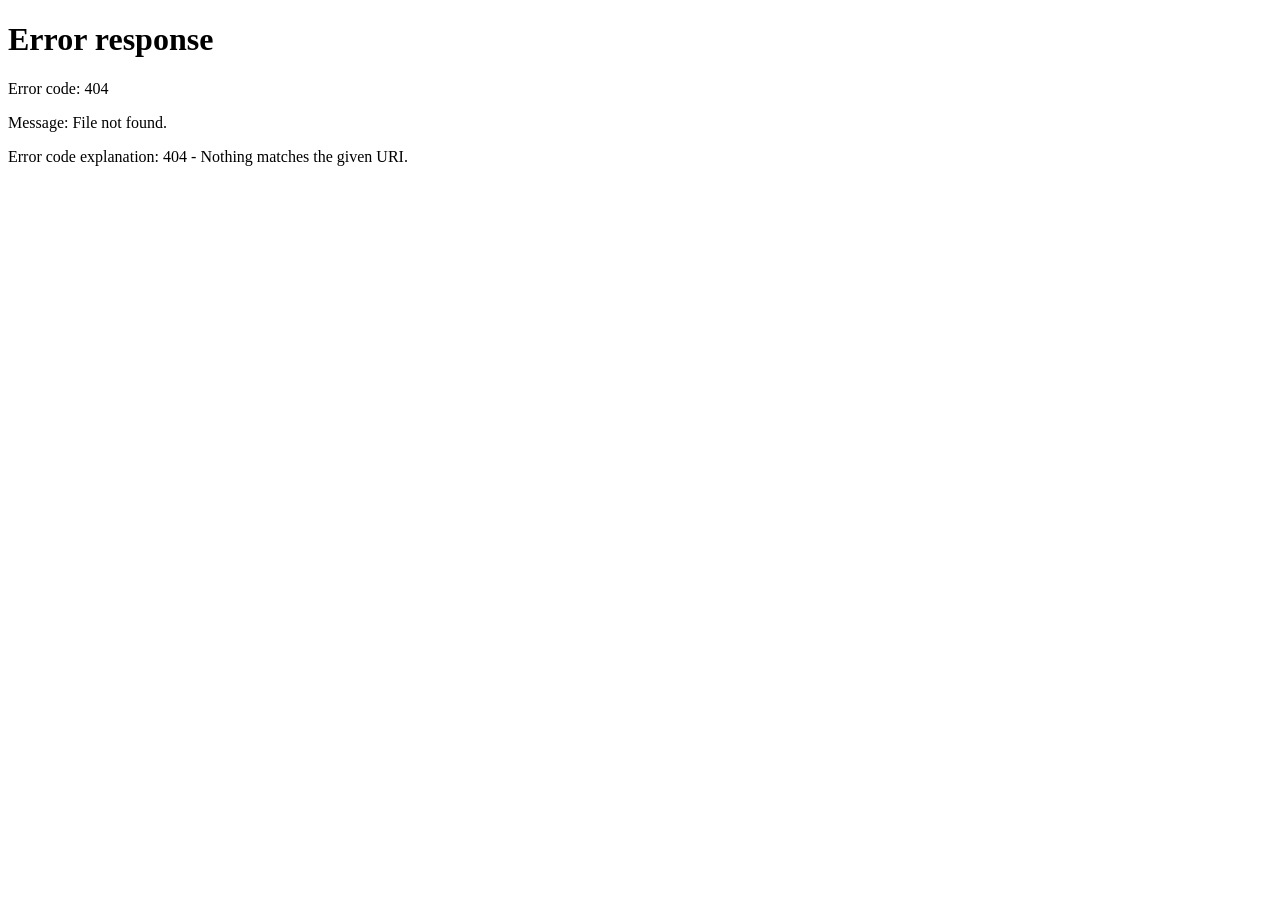
==== index.html @ bfd8fd3c "Initial commit" ====
<!DOCTYPE html> 
<html lang="en"> 
<head> 
 <meta charset="UTF-8"> 
 <meta name="viewport" content="width=device-width, initial-scale=1.0"> 
 <title>EasyDine</title> 
 <link rel="stylesheet" href="style.css"> 
<script> let isLoggedIn = 
localStorage.getItem("loggedIn"); if (isLoggedIn 
!== "true") { window.location.href = 
"loginpage.html"; 
 } 
 </script> 
</head> 
<body> 
 <div class="navbar"> 
 <div class="title"><h2>EASYDINE</h2></div> 
 <ul> 
 <li><a href="#hero">Home</a></li> 
 <li><a href="#sthead">Menu</a></li> 
 <li><a href="#About">About</a></li>
<li><a href="#contact">Contact</a></li> 
 </ul> 
 </div> 
 <div id="hero"> 
 <div class="para1"> 
 <h1>Where Every Bite Feels Right</h1> 
 <p class="p1">We serve happiness on a plate with passion and quality ingredients.</p> 
<button>ORDER NOW</button> 
 </div> 
 <img class="heroimg" 
src="https://images.stockcake.com/public/4/9/4/494e75270b704f6db997-
00dd8b94d734_large/delicious-biryani-feast-stockcake.jpg"> 
 </div> 
 <h1 id="sthead">STARTERS</h1> 
 <div class="menu1"> 
 <div class="starters"> 
 <img src="chicken65.jpg"> 
 <p class="name"><strong>Chicken 65</strong><br>₹200</p> 
 <div class="cart-controls" id="chicken65"> 
 <button class="add-btn" onclick="addToCart('Chicken 
65',200,'chicken65')">Add</button> 
 </div> 
</div> 
 <div class="starters"> 
 <img src="chickenlollipop.jpg"> 
 <p class="name"><strong>Chicken Lollipop</strong><br>₹180</p> 
 <div class="cart-controls" id="chickenlollipop"> 
 <button class="add-btn" 
onclick="addToCart('ChickenLollipop',180,'chickenlollipop')">Add</button> 
 </div> 
 </div>
<div class="starters"> 
 <img src="chickenkebab.jpg"> 
 <p class="name"><strong>Chicken Kebab</strong><br>₹250</p> 
 <div class="cart-controls" id="chickenkebab"> 
 <button class="add-btn" 
onclick="addToCart('ChickenKebab',250,'chickenkebab')">Add</button> 
 </div> 
 </div> 
 <div class="starters"> 
 <img src="tikka.jpg"> 
 <p class="name"><strong>Chicken Tikka</strong><br>₹200</p> 
 <div class="cart-controls" id="tikka"> 
 <button class="add-btn" onclick="addToCart('Chicken Tikka',200,'tikka')">Add</button> 
 </div> 
 </div> 
 </div> 
 <h1 class="birhead">BIRYANIS</h1> 
 <div class="menu2"> 
 <div class="biryani"> 
 <img src="dumbiryani.jpg"> 
 <p class="name"><strong>Dum Biryani</strong><br>₹250</p> 
 <div class="cart-controls" id="dumbiryani"> 
 <button class="add-btn" onclick="addToCart('Dum 
Biryani',250,'dumbiryani')">Add</button> 
 </div> 
 </div> 
 <div class="biryani"> 
 <img src="frypiece.jpg"> 
 <p class="name"><strong>Frypiece Biryani</strong><br>₹300</p> 
 <div class="cart-controls" id="frypiece">
<button class="add-btn" 
onclick="addToCart('FrypieceBiryani',300,'frypiece')">Add</button> </div> 
</div> 
 <div class="biryani"> 
 <img src="kundabiryani.jpg"> 
 <p class="name"><strong>Kunda Biryani</strong><br>₹380</p> 
 <div class="cart-controls" id="kundabiryani"> 
 <button class="add-btn" onclick="addToCart('Kunda 
Biryani',380,'kundabiryani')">Add</button> </div> 
 </div> 
 <div class="biryani"> 
 <img src="mandi.jpg"> 
 <p class="name"><strong>Mandi Biryani</strong><br>₹680</p> 
 <div class="cart-controls" id="mandi"> 
 <button class="add-btn" onclick="addToCart('Mandi 
Biryani',680,'mandi')">Add</button> 
 </div> 
 </div> 
 </div> 
 <h1 class="currhead">CURRY</h1> 
 <div class="menu3"> 
 <div class="curry"> 
 <img src="chickenbuttermasala.jpg"> 
 <p class="name"><strong>Chicken Butter Masala</strong><br>₹190</p> 
 <div class="cart-controls" id="chickenbuttermasala"> 
 <button class="add-btn" 
 onclick="addToCart('Chicken 
ButterMasala',190,'chickenbuttermasala')">Add</button> 
 </div> 
 </div> 
 <div class="curry">
<img src="chickencurry3.jpg"> 
 <p class="name"><strong>Chicken Curry</strong><br>₹150</p> 
 <div class="cart-controls" id="chickencurry"> 
 <button class="add-btn" 
onclick="addToCart('ChickenCurry',150,'chickencurry')">Add</button> 
 </div> 
 </div> 
 <div class="curry"> 
 <img src="pannerbuttermasala.jpg"> 
 <p class="name"><strong>Paneer Butter Masala</strong><br>₹120</p> 
 <div class="cart-controls" id="pannerbuttermasala"> 
 <button class="add-btn" 
onclick="addToCart('PaneerButterMasala',120,'pannerbuttermasala')">Add</button> 
 </div> 
 </div> 
 <div class="curry"> 
 <img src="kadaipaneer2.jpg"> 
 <p class="name"><strong>Kadai Paneer</strong><br>₹140</p> 
 <div class="cart-controls" id="kadaipaneer"> 
 <button class="addbtn" 
onclick="addToCart('KadaiPaneer',140,'kadaipaneer')">Add</button> </div> 
</div> 
 </div> 
 <h1 class="deserthead">DESSERTS</h1> 
 <div class="menu4"> 
 <div class="desert"> 
 <img src="cake2.jpg"> 
 <p class="name"><strong>Pastry Cake</strong><br>₹100</p> 
 <div class="cart-controls" id="cake2"> 
 <button class="add-btn" onclick="addToCart('Pastry Cake',100,'cake2')">Add</button>
</div> 
 </div> 
 <div class="desert"> 
 <img src="icecream2.jpg"> 
 <p class="name"><strong>Ice Cream</strong><br>₹70</p> 
 <div class="cart-controls" id="icecream"> 
 <button class="add-btn" onclick="addToCart('Ice Cream',70,'icecream')">Add</button> 
 </div> 
 </div> 
 <div class="desert"> 
 <img src="gulabjammun2.jpg"> 
 <p class="name"><strong>Gulab Jamun</strong><br>₹50</p> 
 <div class="cart-controls" id="gulabjammun2"> 
 <button class="add-btn" 
onclick="addToCart('GulabJamun',50,'gulabjammun2')">Add</button> 
 </div> 
 </div> 
 <div class="desert"> 
 <img src="rasmalai.jpg"> 
 <p class="name"><strong>Rasmalai</strong><br>₹50</p> 
 <div class="cart-controls" id="rasmalai"> 
 <button class="add-btn" onclick="addToCart('Rasmalai',50,'rasmalai')">Add</button> 
 </div> 
 </div> 
 </div> 
 <h1 class="drinkshead">DRINKS</h1> 
 <div class="menu5"> 
 <div class="drinks"> 
 <img src="bluelagoon3.jpg"> 
 <p class="name"><strong>Blue Lagoon</strong><br>₹110</p>
<div class="features"> 
 <div class="f">FRESH INGREDIENTS</div> 
 <div class="f">FAST DELIVERY</div> 
 <div class="f">EXPERT CHEFS</div> 
 <div class="f">BEST TASTE</div> 
 </div> 
 </div> 
 <h1 id="About">ABOUT US</h1> 
 <div> 
 <p class="about">Our restaurant is dedicated to delivering fresh, flavorful, and high-quality 
meals made with love and care.</p> 
 </div> 
 <div id="contact"> 
 <h4 class="gt">Get in Touch</h4> 
 <p class="contact-info">We would love to hear from you!</p> 
 <div class="contact-info"> 
 <p>Bhimavaram, Andhra Pradesh</p> 
 <p>Call - 9876543201</p> 
 <p>Email - easydine@gmail.com</p> 
 </div> 
 </div> 
 <div id="cartBtn" onclick="goToCart()"> 
 <span id="cartCount">0</span> 
 </div> 
 <script src="script.js"></script> 
</body> 
</html>
---- style.css ----
body { margin: 0; 
background-color: black; 
color: white; font-family: 
Arial, sans-serif; 
} 
 
.navbar { display: flex; justify-
content: space-between; align-items: 
center; background-color: black; 
position: fixed; top: 0; 
width: 100%; z-index: 1000; 
} ul { display: flex; } li { 
padding: 0 20px; } a { text-
decoration: none; color: 
white; 
} 
li a:hover { 
color: orangered; 
} 
.title { color: 
orangered; 
} #hero { 
display: flex; 
align-items: center; 
margin-top: 
80px; 
} .heroimg { width: 
700px; height: 
400px; borderradius: 
50%; 
} 
.para1 
{ 
 text-align: center; 
} 
 
.p1 { padding: 20px 
60px; line-height: 
1.7; } h1 { 
color: orangered; 
textalign: center; 
} 
 .menu1,.menu2,.menu3,.menu4,.menu5 
{ display: grid; 
grid-templatecolumns: repeat(4, 1fr); gap: 
25px; 
padding: 20px; 
} 
.starters,.biryani,.curry,.desert,.drinks 
{ background: #111; border-
radius: 12px; padding: 15px; 
textalign: center; width: 100%; 
max-width: 
250px; margin: auto; 
} 
.starters:hover,.biryani:hover,.curry:hover,.desert:hover,.drinks:hover 
{ background-color: rgb(20, 20, 20); transform: scale(1.05); 
} img { width: 
220px; height: 
160px; object-fit: 
cover; border-
radius: 12px; } .name 
{ margin-top: 
10px; font-size: 
15px; line-height: 
1.4; } .about { 
textalign: center; 
padding: 40px 20px; } 
.reviews { display: 
flex; justify-content: 
center; gap: 30px; 
flex-wrap: wrap; 
} 
 .r { background: 
#111; padding: 
15px; border-
radius: 10px; 
width: 200px; } 
#contact { 
textalign: center; } 
.contactinfo { text-
align: center; } 
#choose { 
 text-align: center; 
padding: 50px 20px; 
} 
/* ADD BUTTON */ 
s.add-btn { 
background: orangered;
color: white; border: 
none; padding: 12px 
30px; border-radius: 
25px; font-size: 16px; 
font-weight: bold; 
cursor: pointer; margin-
top: 12px; display: 
inline-block; 
} 
 
#cartBtn { 
position: fixed; 
bottom: 25px; 
right: 25px; 
background: orangered; 
color: white; 
padding: 16px 26px; 
borderradius: 40px; 
font-size: 20px; 
font-weight: bold; 
display: flex; 
alignitems: center; gap: 
12px; 
cursor: pointer; 
 z-index: 1000; 
boxshadow: 0 6px 20px 
} #cartCount { background: 
white; color: orangered; 
padding: 6px 12px; border-
radius: 50%; font-size: 
14px; font-weight: bold; } 
button { 
background-color: orangered; 
color: white; 
} 
@media (max-width: 768px) { 
 #hero { flex-direction: 
column; text-align: 
center; 
 } 
 .menu1,.menu2.menu3.menu4,menu5{ 
 grid-templatecolumns: repeat(2, 1fr); 
 }
.reviews { flexdirection: 
column; align-items: 
center; 
 } 
 .about { 
padding: 20px; 
 } ul { justify-
content: center; 
 } 
 #cartBtn { 
padding: 10px 18px; 
font-size: 16px; 
 }
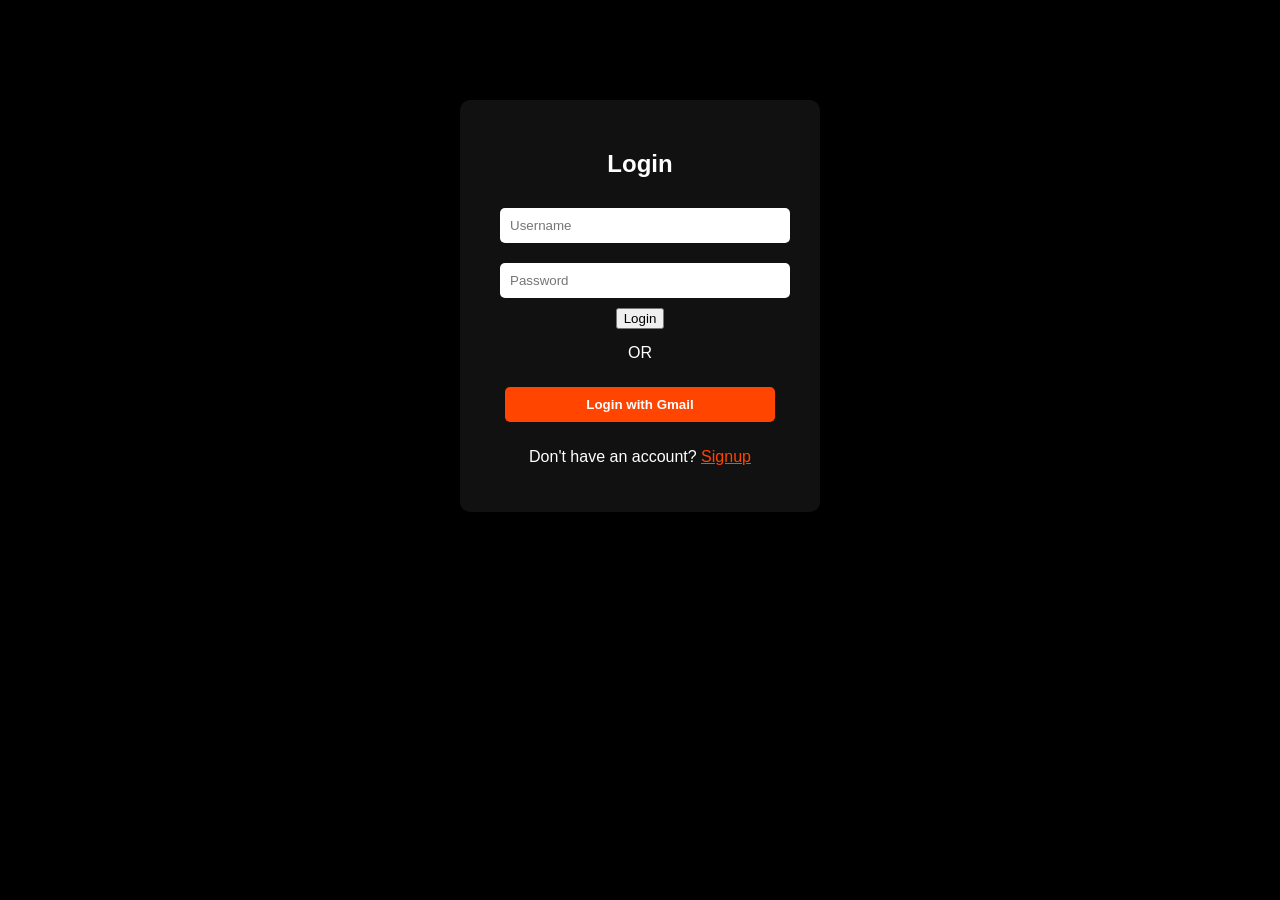
==== commit f3ab23ef: "Updated project" ====
--- a/index.html
+++ b/index.html
@@ -6,15 +6,17 @@
  <title>EasyDine</title> 
  <link rel="stylesheet" href="style.css"> 
 <script> let isLoggedIn = 
-localStorage.getItem("loggedIn"); if (isLoggedIn 
-!== "true") { window.location.href = 
-"loginpage.html"; 
+localStorage.getItem("loggedIn");
+ if (isLoggedIn !== "true") 
+ { window.location.href = "login.html"; 
  } 
  </script> 
 </head> 
 <body> 
  <div class="navbar"> 
- <div class="title"><h2>EASYDINE</h2></div> 
+ <div class="title">
+    <h2>EASYDINE</h2>
+</div> 
  <ul> 
  <li><a href="#hero">Home</a></li> 
  <li><a href="#sthead">Menu</a></li> 
@@ -28,9 +30,7 @@
  <p class="p1">We serve happiness on a plate with passion and quality ingredients.</p> 
 <button>ORDER NOW</button> 
  </div> 
- <img class="heroimg" 
-src="https://images.stockcake.com/public/4/9/4/494e75270b704f6db997-
-00dd8b94d734_large/delicious-biryani-feast-stockcake.jpg"> 
+ <img class="heroimg" src="https://images.stockcake.com/public/4/9/4/494e75270b704f6db997-00dd8b94d734_large/delicious-biryani-feast-stockcake.jpg"> 
  </div> 
  <h1 id="sthead">STARTERS</h1> 
  <div class="menu1"> 
@@ -38,8 +38,7 @@
  <img src="chicken65.jpg"> 
  <p class="name"><strong>Chicken 65</strong><br>₹200</p> 
  <div class="cart-controls" id="chicken65"> 
- <button class="add-btn" onclick="addToCart('Chicken 
-65',200,'chicken65')">Add</button> 
+ <button class="add-btn" onclick="addToCart('Chicken 65',200,'chicken65')">Add</button> 
  </div> 
 </div> 
  <div class="starters"> 
@@ -54,8 +53,7 @@
  <img src="chickenkebab.jpg"> 
  <p class="name"><strong>Chicken Kebab</strong><br>₹250</p> 
  <div class="cart-controls" id="chickenkebab"> 
- <button class="add-btn" 
-onclick="addToCart('ChickenKebab',250,'chickenkebab')">Add</button> 
+ <button class="add-btn" onclick="addToCart('ChickenKebab',250,'chickenkebab')">Add</button> 
  </div> 
  </div> 
  <div class="starters"> 
@@ -72,8 +70,7 @@
  <img src="dumbiryani.jpg"> 
  <p class="name"><strong>Dum Biryani</strong><br>₹250</p> 
  <div class="cart-controls" id="dumbiryani"> 
- <button class="add-btn" onclick="addToCart('Dum 
-Biryani',250,'dumbiryani')">Add</button> 
+ <button class="add-btn" onclick="addToCart('Dum Biryani',250,'dumbiryani')">Add</button> 
  </div> 
  </div> 
  <div class="biryani"> 
@@ -87,15 +84,13 @@
  <img src="kundabiryani.jpg"> 
  <p class="name"><strong>Kunda Biryani</strong><br>₹380</p> 
  <div class="cart-controls" id="kundabiryani"> 
- <button class="add-btn" onclick="addToCart('Kunda 
-Biryani',380,'kundabiryani')">Add</button> </div> 
+ <button class="add-btn" onclick="addToCart('Kunda Biryani',380,'kundabiryani')">Add</button> </div> 
  </div> 
  <div class="biryani"> 
  <img src="mandi.jpg"> 
  <p class="name"><strong>Mandi Biryani</strong><br>₹680</p> 
  <div class="cart-controls" id="mandi"> 
- <button class="add-btn" onclick="addToCart('Mandi 
-Biryani',680,'mandi')">Add</button> 
+ <button class="add-btn" onclick="addToCart('Mandi Biryani',680,'mandi')">Add</button> 
  </div> 
  </div> 
  </div> 
@@ -106,8 +101,7 @@
  <p class="name"><strong>Chicken Butter Masala</strong><br>₹190</p> 
  <div class="cart-controls" id="chickenbuttermasala"> 
  <button class="add-btn" 
- onclick="addToCart('Chicken 
-ButterMasala',190,'chickenbuttermasala')">Add</button> 
+ onclick="addToCart('Chicken ButterMasala',190,'chickenbuttermasala')">Add</button> 
  </div> 
  </div> 
  <div class="curry">
--- a/style.css
+++ b/style.css
@@ -4,14 +4,21 @@
 Arial, sans-serif; 
 } 
  
-.navbar { display: flex; justify-
-content: space-between; align-items: 
-center; background-color: black; 
-position: fixed; top: 0; 
-width: 100%; z-index: 1000; 
-} ul { display: flex; } li { 
-padding: 0 20px; } a { text-
-decoration: none; color: 
+.navbar { display: flex; 
+justify-content: space-between; 
+align-items: center; 
+background-color: black; 
+position: fixed; 
+top: 0; 
+width: 100%;
+z-index: 1000; 
+} 
+ul { display: flex; }
+ li { 
+padding: 0 20px; 
+}
+ a {
+     text-decoration: none; color: 
 white; 
 } 
 li a:hover { 
@@ -24,10 +31,10 @@
 align-items: center; 
 margin-top: 
 80px; 
-} .heroimg { width: 
-700px; height: 
-400px; borderradius: 
-50%; 
+} .heroimg {
+     width: 700px; 
+     height: 400px;
+      border-radius: 50%; 
 } 
 .para1 
 { 
@@ -38,33 +45,36 @@
 60px; line-height: 
 1.7; } h1 { 
 color: orangered; 
-textalign: center; 
+text-align: center; 
 } 
  .menu1,.menu2,.menu3,.menu4,.menu5 
 { display: grid; 
-grid-templatecolumns: repeat(4, 1fr); gap: 
-25px; 
+grid-template-columns: repeat(4, 1fr);
+ gap: 25px; 
 padding: 20px; 
 } 
 .starters,.biryani,.curry,.desert,.drinks 
-{ background: #111; border-
-radius: 12px; padding: 15px; 
-textalign: center; width: 100%; 
+{ background: #111;
+     border-radius: 12px;
+      padding: 15px; 
+text-align: center; 
+width: 100%; 
 max-width: 
 250px; margin: auto; 
 } 
 .starters:hover,.biryani:hover,.curry:hover,.desert:hover,.drinks:hover 
 { background-color: rgb(20, 20, 20); transform: scale(1.05); 
-} img { width: 
-220px; height: 
-160px; object-fit: 
-cover; border-
-radius: 12px; } .name 
-{ margin-top: 
-10px; font-size: 
-15px; line-height: 
-1.4; } .about { 
-textalign: center; 
+} 
+img { 
+    width: 220px; 
+    height: 160px; 
+object-fit: cover; 
+border-radius: 12px; } .name 
+{ margin-top: 10px;
+     font-size: 15px;
+      line-height: 1.4; 
+    } .about { 
+text-align: center; 
 padding: 40px 20px; } 
 .reviews { display: 
 flex; justify-content: 
@@ -72,14 +82,14 @@
 flex-wrap: wrap; 
 } 
  .r { background: 
-#111; padding: 
-15px; border-
-radius: 10px; 
+#111; 
+padding: 15px; 
+border-radius: 10px; 
 width: 200px; } 
 #contact { 
-textalign: center; } 
-.contactinfo { text-
-align: center; } 
+text-align: center; } 
+.contactinfo {
+     text-align: center; } 
 #choose { 
  text-align: center; 
 padding: 50px 20px; 
@@ -87,14 +97,15 @@
 /* ADD BUTTON */ 
 s.add-btn { 
 background: orangered;
-color: white; border: 
-none; padding: 12px 
-30px; border-radius: 
-25px; font-size: 16px; 
+color: white;
+ border: none;
+  padding: 12px 30px; 
+  border-radius: 25px; 
+  font-size: 16px; 
 font-weight: bold; 
-cursor: pointer; margin-
-top: 12px; display: 
-inline-block; 
+cursor: pointer;
+ margin-top: 12px;
+  display: inline-block; 
 } 
  
 #cartBtn { 
@@ -104,20 +115,22 @@
 background: orangered; 
 color: white; 
 padding: 16px 26px; 
-borderradius: 40px; 
+border-radius: 40px; 
 font-size: 20px; 
 font-weight: bold; 
 display: flex; 
-alignitems: center; gap: 
-12px; 
+align-items: center; 
+gap: 12px; 
 cursor: pointer; 
  z-index: 1000; 
-boxshadow: 0 6px 20px 
-} #cartCount { background: 
-white; color: orangered; 
-padding: 6px 12px; border-
-radius: 50%; font-size: 
-14px; font-weight: bold; } 
+box-shadow: 0 6px 20px 
+} #cartCount { 
+    background: white; 
+    color: orangered; 
+padding: 6px 12px;
+ border-radius: 50%;
+  font-size: 14px; 
+  font-weight: bold; } 
 button { 
 background-color: orangered; 
 color: white; 
@@ -128,18 +141,18 @@
 center; 
  } 
  .menu1,.menu2.menu3.menu4,menu5{ 
- grid-templatecolumns: repeat(2, 1fr); 
+ grid-template-columns: repeat(2, 1fr); 
  }
-.reviews { flexdirection: 
-column; align-items: 
-center; 
+.reviews { 
+    flex-direction: column; 
+    align-items: center; 
  } 
  .about { 
 padding: 20px; 
- } ul { justify-
-content: center; 
+ } ul {
+     justify-content: center; 
  } 
  #cartBtn { 
 padding: 10px 18px; 
 font-size: 16px; 
- }+ }}
